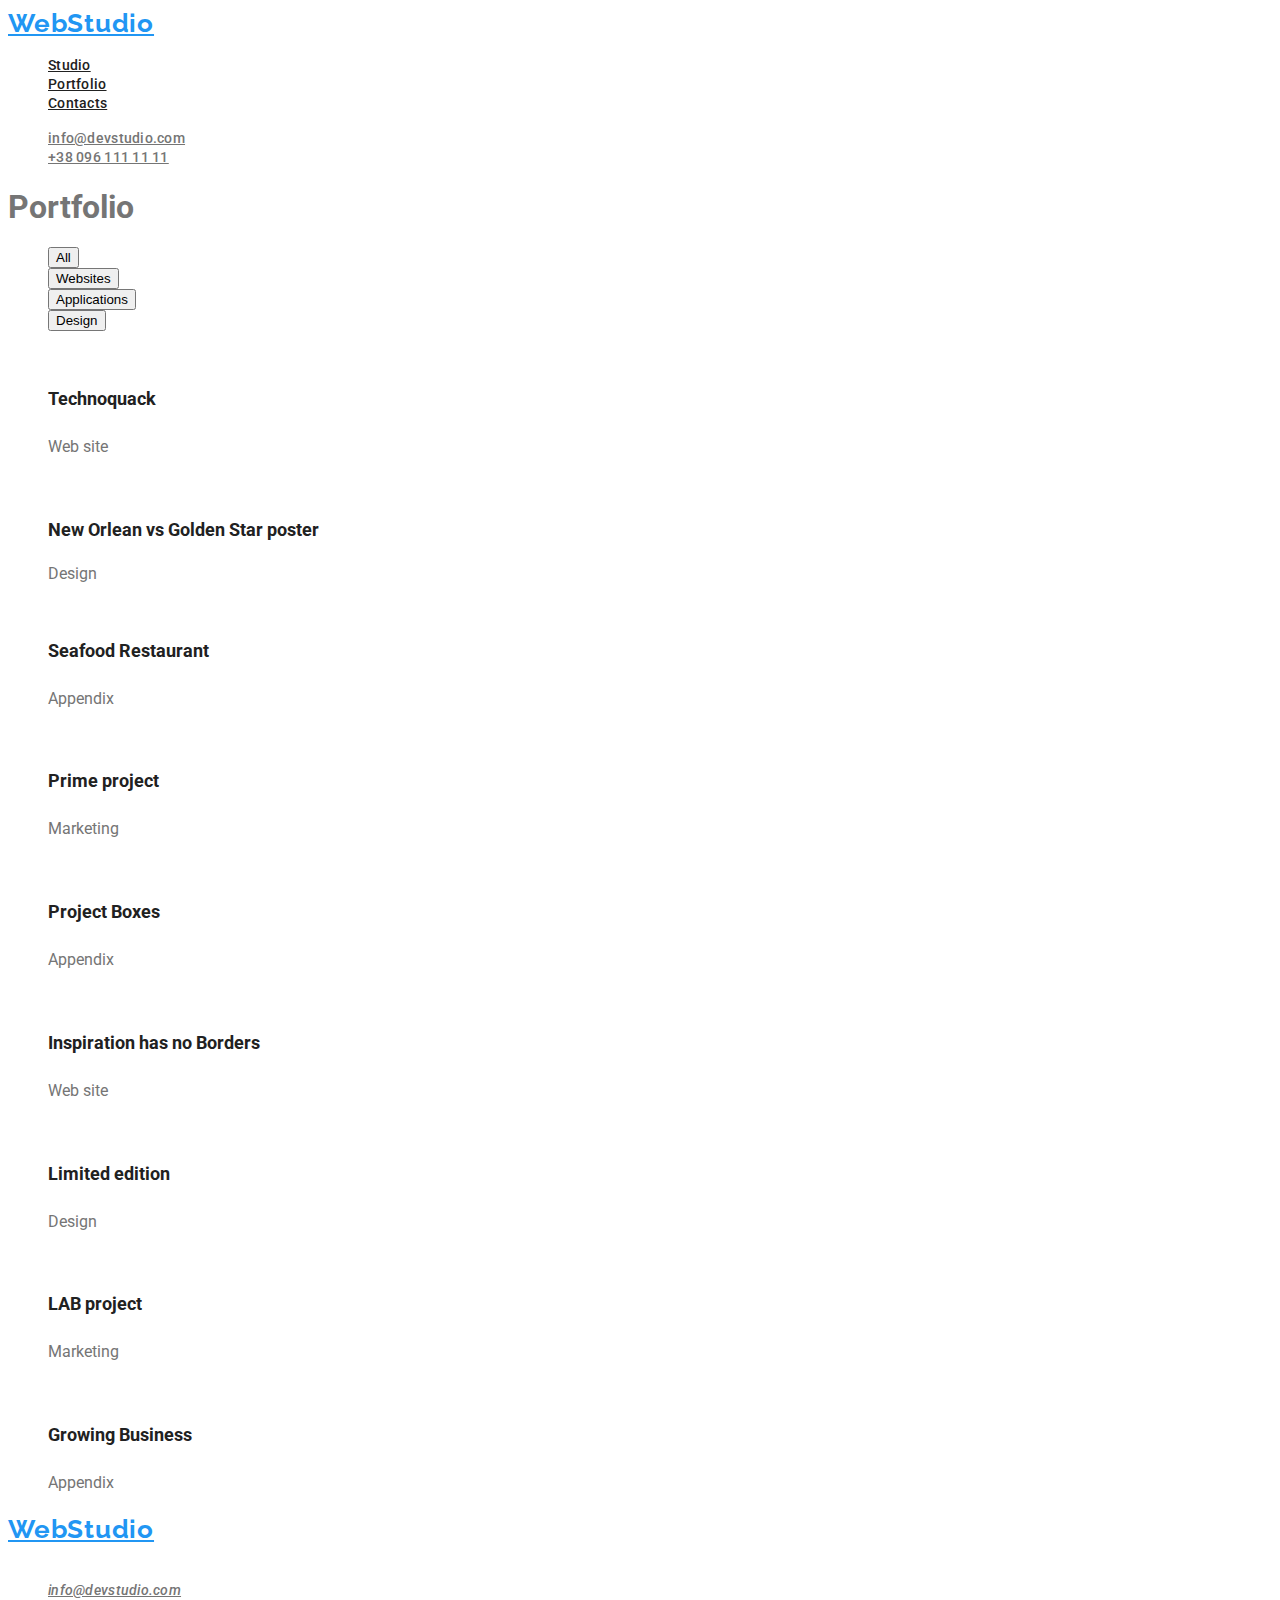
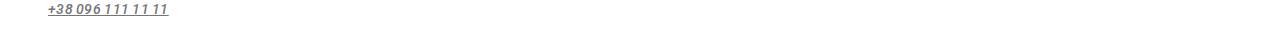
==== portfolio.html @ 08c8a77c "добавила нову сторінку" ====
<!DOCTYPE html>
<html lang="en">
<head>
    <meta charset="UTF-8">
    <meta http-equiv="X-UA-Compatible" content="IE=edge">
    <meta name="viewport" content="width=device-width, initial-scale=1.0">
    <title>portfolio</title>
    <link rel="preconnect" href="https://fonts.googleapis.com">
<link rel="preconnect" href="https://fonts.gstatic.com" crossorigin>
<link href="https://fonts.googleapis.com/css2?family=Raleway:wght@700&family=Roboto:wght@400;500;700;900&display=swap" rel="stylesheet">
    <link rel="stylesheet" href="./css/styles.css" /> 
</head>
<body> 

    <header class="page-header">
        <nav>
            <a href="" class="logo"> 
                WebStudio 
            </a>
            <ul class="list">
                <li> <a href="" class="site-nav">Studio</a></li>
                <li> <a href="./portfolio.html" class="site-nav">Portfolio</a></li>
                <li> <a href="" class="site-nav"> Contacts</a></li>
            </ul>
        </nav>

        <ul class="list">
            <li> <a href="" class="auth-nav">info@devstudio.com</a></li>
            <li> <a href="" class="auth-nav">+38 096 111 11 11</a></li>
        </ul>
</header> 
<main>
   <section>
    <h1>Portfolio</h1>
       <ul class="list">
<li>
    <button type="button" class="button secondary current">All</button>
</li>
<li>
    <button type="button" class="button secondary">Websites</button>
</li>
<li>
    <button type="button" class="button secondary">Applications</button>
</li>
<li><button type="button" class="button secondary">Design</button></li>
</ul>
   </section>
   <section class="section">
    <ul class="list">
        <li>
            <a><img src="./images/img5.jpg" alt="" width="370">
            <h2 class="portfolio-picture">Technoquack</h2>
            <p class="portfolio-nav">Web site</p></a>
        </li>
        <li>
           <a><img src="./images/img6.jpg" alt="" width="370">
            <h2 class="portfolio-picture">New Orlean vs Golden Star poster</h2>
            <p>Design</p></a> 
        </li>
        <li>
            <a><img src="./images/img7.jpg" alt="" width="370">
            <h2 class="portfolio-picture">Seafood Restaurant</h2>
            <p class="portfolio-nav">Appendix</p></a>
        </li>
        <li>
            <a><img src="./images/img8.jpg" alt="" width="370">
            <h2 class="portfolio-picture">Prime project</h2>
            <p class="portfolio-nav">Marketing</p></a>
        </li>
        <li>
            <a><img src="./images/img9.jpg" alt="" width="370">
            <h2 class="portfolio-picture">Project Boxes</h2>
            <p class="portfolio-nav">Appendix</p></a>
        </li>
        <li>
            <a><img src="./images/img10.jpg" alt="" width="370">
            <h2 class="portfolio-picture">Inspiration has no Borders</h2>
            <p class="portfolio-nav">Web site</p></a>
        </li>
        <li>
            <a><img src="./images/img11.jpg" alt="" width="370">
            <h2 class="portfolio-picture">Limited edition</h2>
            <p class="portfolio-nav">Design</p></a>
        </li>
        <li>
            <a><img src="./images/img12.jpg" alt="" width="370">
            <h2 class="portfolio-picture">LAB project</h2>
            <p class="portfolio-nav">Marketing</p></a>
        </li>
        <li>
            <a><img src="./images/img13.jpg" alt="" width="370">
            <h2 class="portfolio-picture">Growing Business</h2>
            <p class="portfolio-nav">Appendix</p></a>
        </li>
        
    </ul>
   </section>
   
</main>
<footer>
    <a href="" class="logo">
        WebStudio
    </a>
    
   <address>
    
    <ul class="list">
        <li> <a href="" class="adress">Kyiv, Lesia Ukrainka Ave, 26</a></li>
        <li > <a href="" class="auth-nav">info@devstudio.com</a></li>
        <li > <a href="" class="auth-nav">+38 096 111 11 11</a></li>
    </ul>
   </address>

</footer>
</body>
</html>
---- css/styles.css ----
:root {
--primary-text-color:#757575;
--title-text-color:#212121;
--accent-color:#2196F3;
--primary-bg-color:#FFFFFF;
--primary-white-color:#FFFFFF;
}

body {
    background-color:var(--primary-bg-color);
    color: var(--primary-text-color);
    font-family: Roboto, sans-serif;
}
ul {
    list-style: none;
}
 .logo {
     color: var(--accent-color);
     font-family:Raleway;
font-weight: 700;
font-size: 26px;
line-height: 1.2;
letter-spacing: 0.03em;
 }

/* site-nav */
.site-nav {
    color:#212121;
font-style: normal;
font-weight: 500;
font-size: 14px;
line-height: 1.14;
letter-spacing: 0.02em;

}
 .site-nav:hover,
 .site-nav:focus {
     color:var(--accent-color);
 }
 .site-nav:active {
     color: teal;
 }
 .site-nav .link.current {
     color:var(--accent-color);
 }
 .auth-nav {
     color:var(--primary-text-color);
font-weight: 500;
font-size: 14px;
line-height: 1.14;
letter-spacing: 0.02em;
 }
 .auth-nav:hover,
 .auth-nav:focus {
     color:var(--accent-color);
 }

 .section-title {
     color:var(--title-text-color);
font-weight: 700;
font-size: 14px;
line-height: 1.14;
letter-spacing: 0.03em;
 }
 .feature-list .title {
     color:var(--title-text-color) ;
 }
 .text {
    font-weight: 400;
    font-size: 14px;
    line-height: 1.7;
 }
.title {
    color: var(--title-text-color);
    font-weight: 700;
    font-size: 36px;
    line-height:1.2;
    letter-spacing: 0.03em;
}

 .work-list {
     color:var(--title-text-color);
    font-weight: 700;
    font-size: 36px;
    line-height: 42px;
    letter-spacing: 0.03em;
 }
 .heading-list {
     color:var(--title-text-color) ;
font-weight: 500;
font-size: 16px;
line-height: 1.18;
 }
 .heading-title {
     color:var(--title-text-color);
    font-weight: 700;
    font-size: 36px;
    line-height: 1.2;
    letter-spacing: 0.03em;
 }
 .heading-list-title {
    font-weight: 400;
    font-size: 16px;
    line-height: 1.18;
 }
 .adress {
     color: #FFFFFF;
     font-style: normal;
 }
 
 .button.secondary:hover,
 .button.secondary:focus {
          color:var(--primary-white-color);
          background-color: var(--accent-color);
font-weight: 500;
font-size: 16px;
line-height: 1.6;
 }
 
 .portfolio-picture {
     color:var(--title-text-color);
font-weight: 700;
font-size: 18px;
line-height: 2;
 }
 .portfolio-nav {
     color:var(--primary-text-color);
font-weight: 400;
font-size: 16px;
line-height: 1.8;
 }
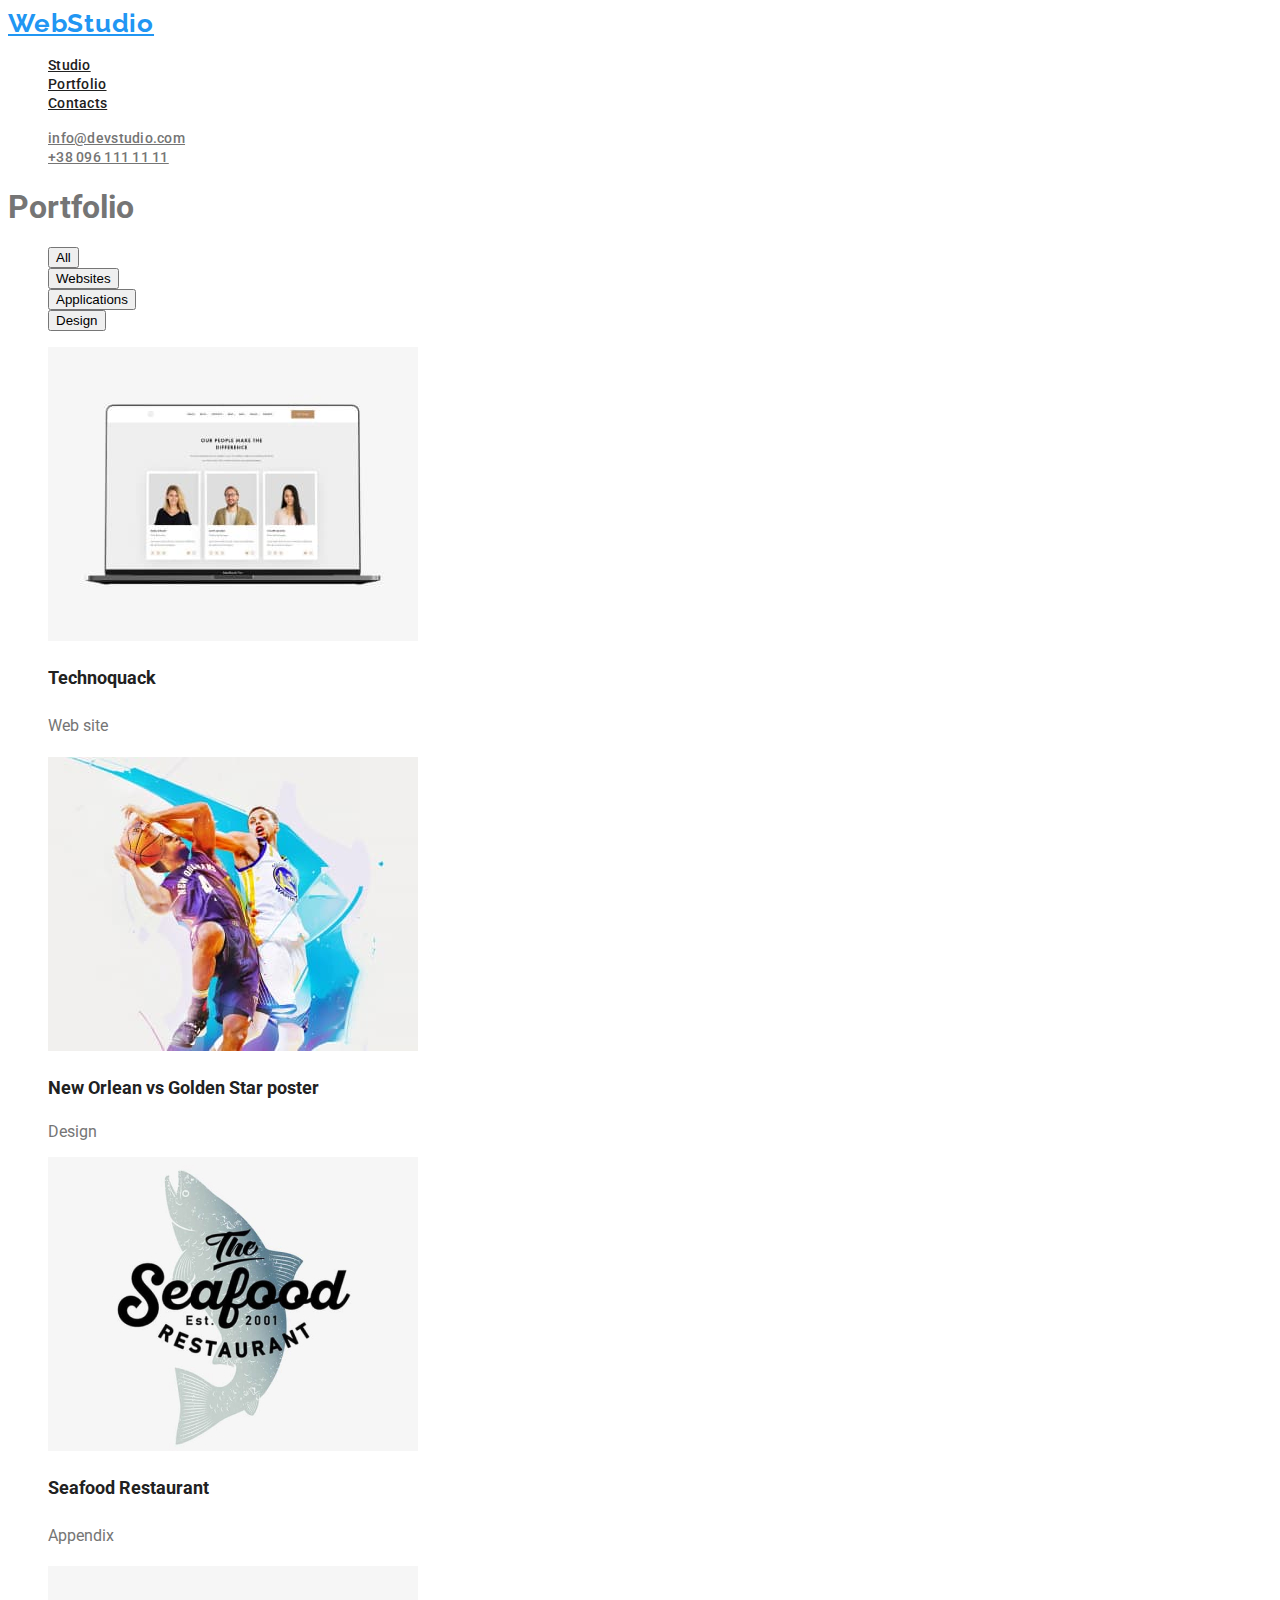
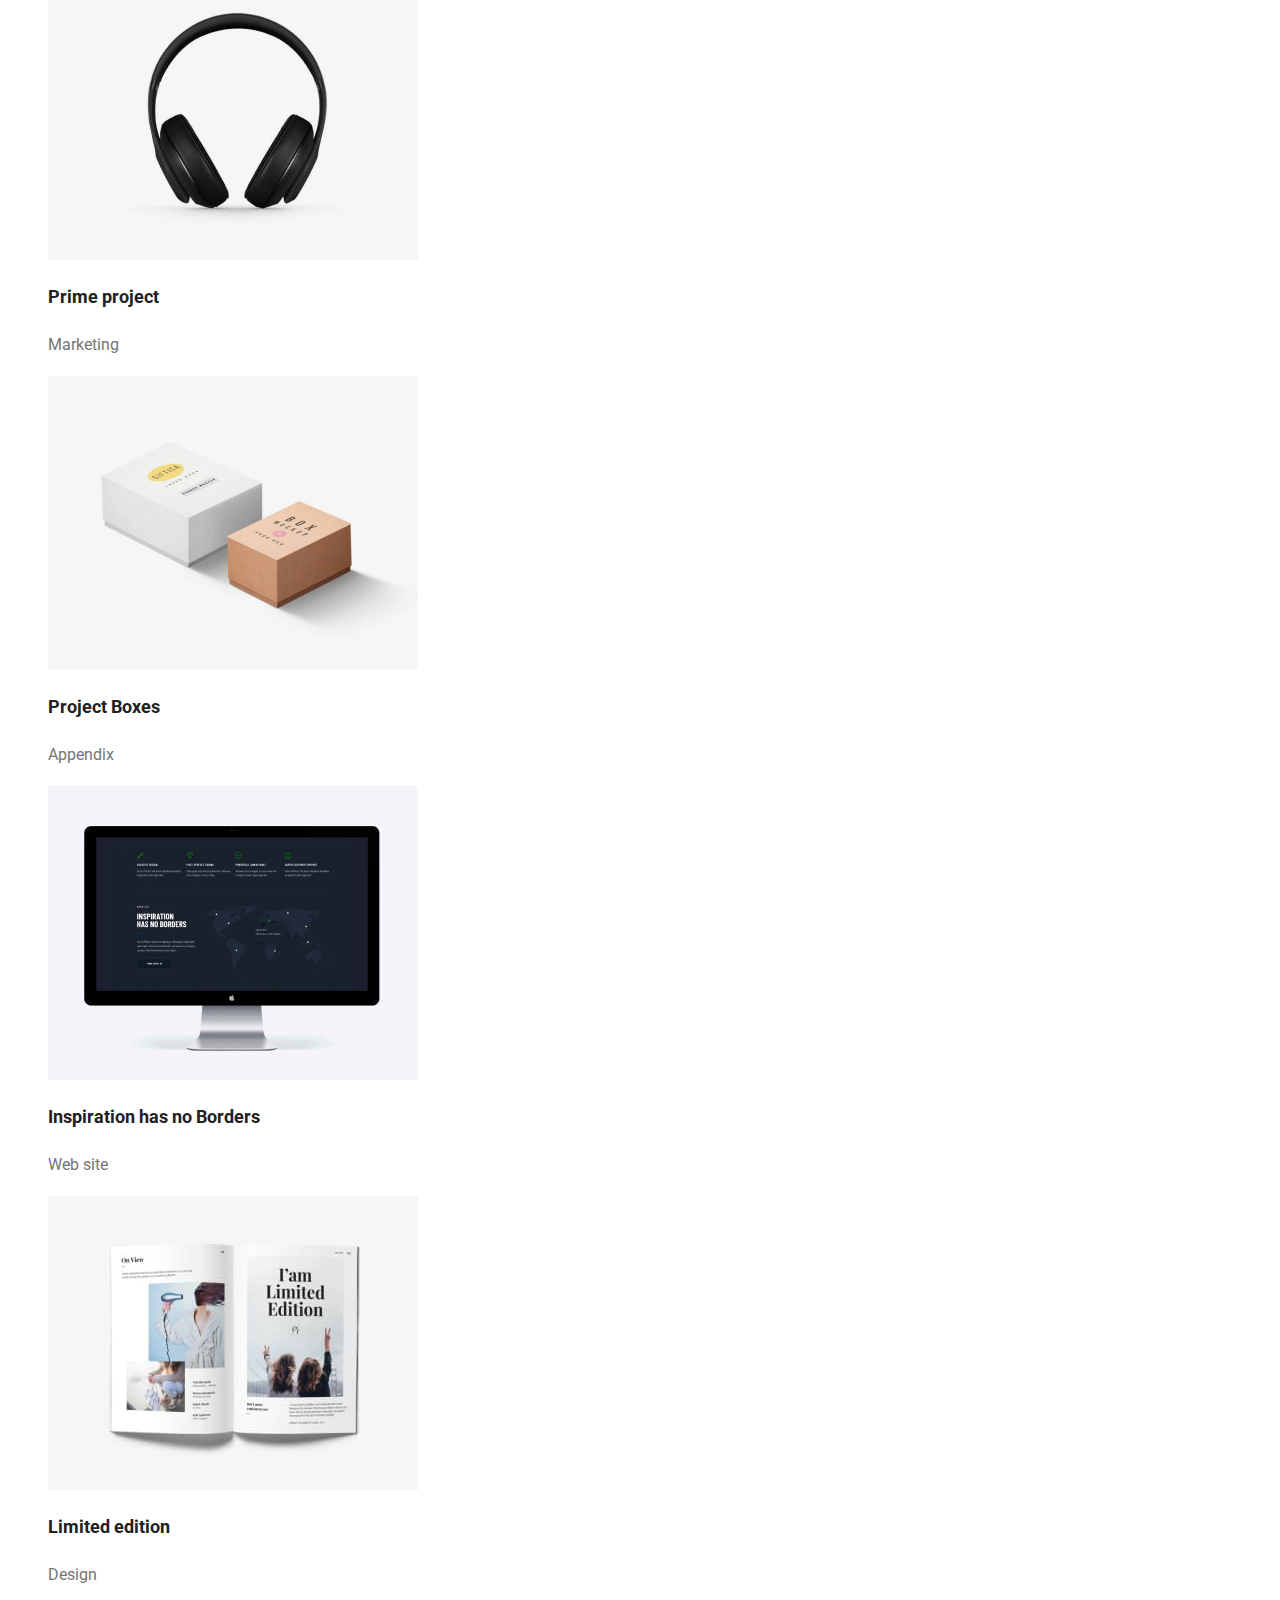
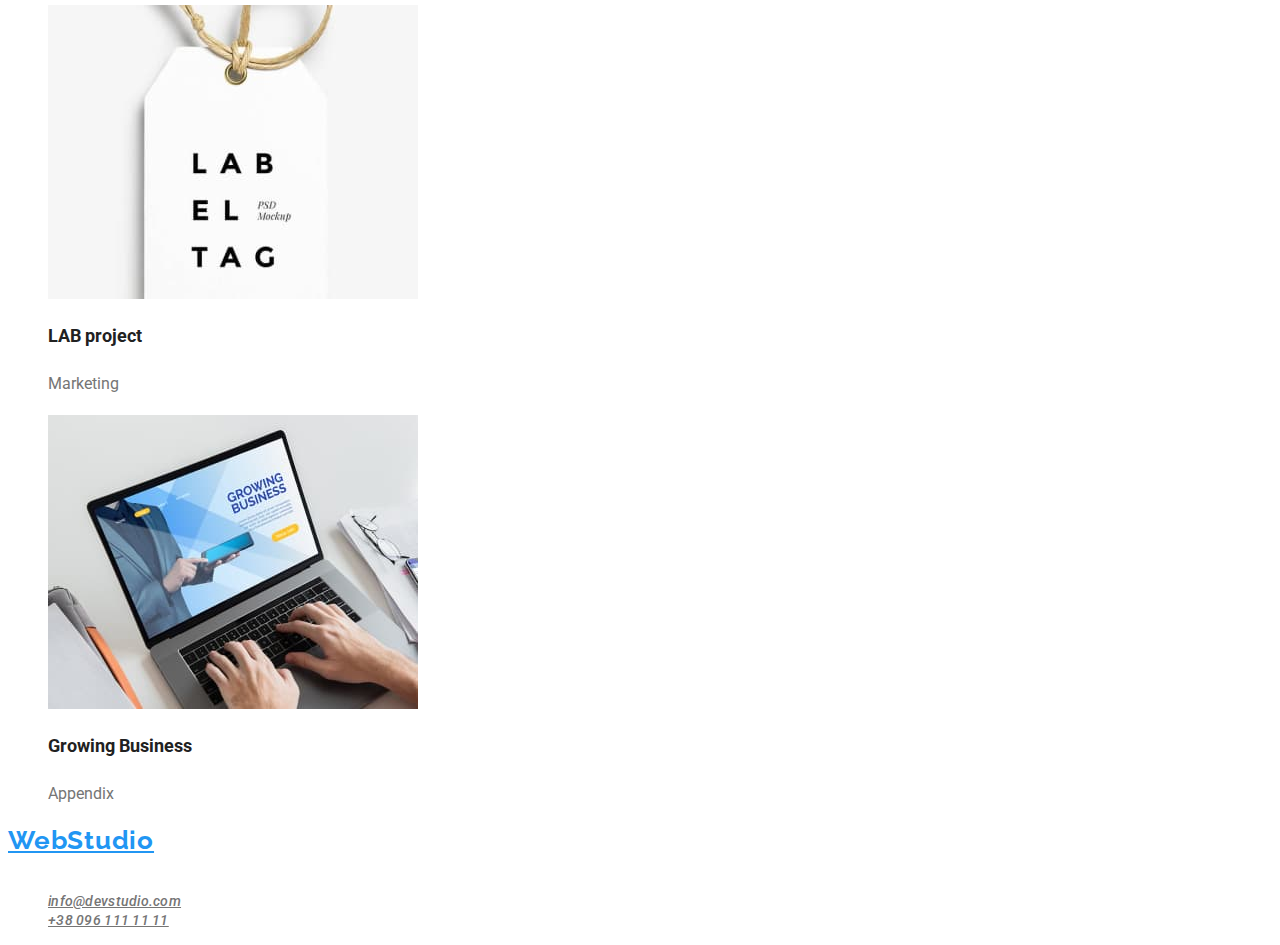
==== commit 27644bae: "Update portfolio.html" ====
--- a/portfolio.html
+++ b/portfolio.html
@@ -48,47 +48,47 @@
    <section class="section">
     <ul class="list">
         <li>
-            <a><img src="./images/img5.jpg" alt="" width="370">
+            <a><img src="./images/img 5.jpg" alt="" width="370">
             <h2 class="portfolio-picture">Technoquack</h2>
             <p class="portfolio-nav">Web site</p></a>
         </li>
         <li>
-           <a><img src="./images/img6.jpg" alt="" width="370">
+           <a><img src="./images/img 6.jpg" alt="" width="370">
             <h2 class="portfolio-picture">New Orlean vs Golden Star poster</h2>
             <p>Design</p></a> 
         </li>
         <li>
-            <a><img src="./images/img7.jpg" alt="" width="370">
+            <a><img src="./images/img 7.jpg" alt="" width="370">
             <h2 class="portfolio-picture">Seafood Restaurant</h2>
             <p class="portfolio-nav">Appendix</p></a>
         </li>
         <li>
-            <a><img src="./images/img8.jpg" alt="" width="370">
+            <a><img src="./images/img 8.jpg" alt="" width="370">
             <h2 class="portfolio-picture">Prime project</h2>
             <p class="portfolio-nav">Marketing</p></a>
         </li>
         <li>
-            <a><img src="./images/img9.jpg" alt="" width="370">
+            <a><img src="./images/img 9.jpg" alt="" width="370">
             <h2 class="portfolio-picture">Project Boxes</h2>
             <p class="portfolio-nav">Appendix</p></a>
         </li>
         <li>
-            <a><img src="./images/img10.jpg" alt="" width="370">
+            <a><img src="./images/img 10.jpg" alt="" width="370">
             <h2 class="portfolio-picture">Inspiration has no Borders</h2>
             <p class="portfolio-nav">Web site</p></a>
         </li>
         <li>
-            <a><img src="./images/img11.jpg" alt="" width="370">
+            <a><img src="./images/img 11.jpg" alt="" width="370">
             <h2 class="portfolio-picture">Limited edition</h2>
             <p class="portfolio-nav">Design</p></a>
         </li>
         <li>
-            <a><img src="./images/img12.jpg" alt="" width="370">
+            <a><img src="./images/img 12.jpg" alt="" width="370">
             <h2 class="portfolio-picture">LAB project</h2>
             <p class="portfolio-nav">Marketing</p></a>
         </li>
         <li>
-            <a><img src="./images/img13.jpg" alt="" width="370">
+            <a><img src="./images/img 13.jpg" alt="" width="370">
             <h2 class="portfolio-picture">Growing Business</h2>
             <p class="portfolio-nav">Appendix</p></a>
         </li>
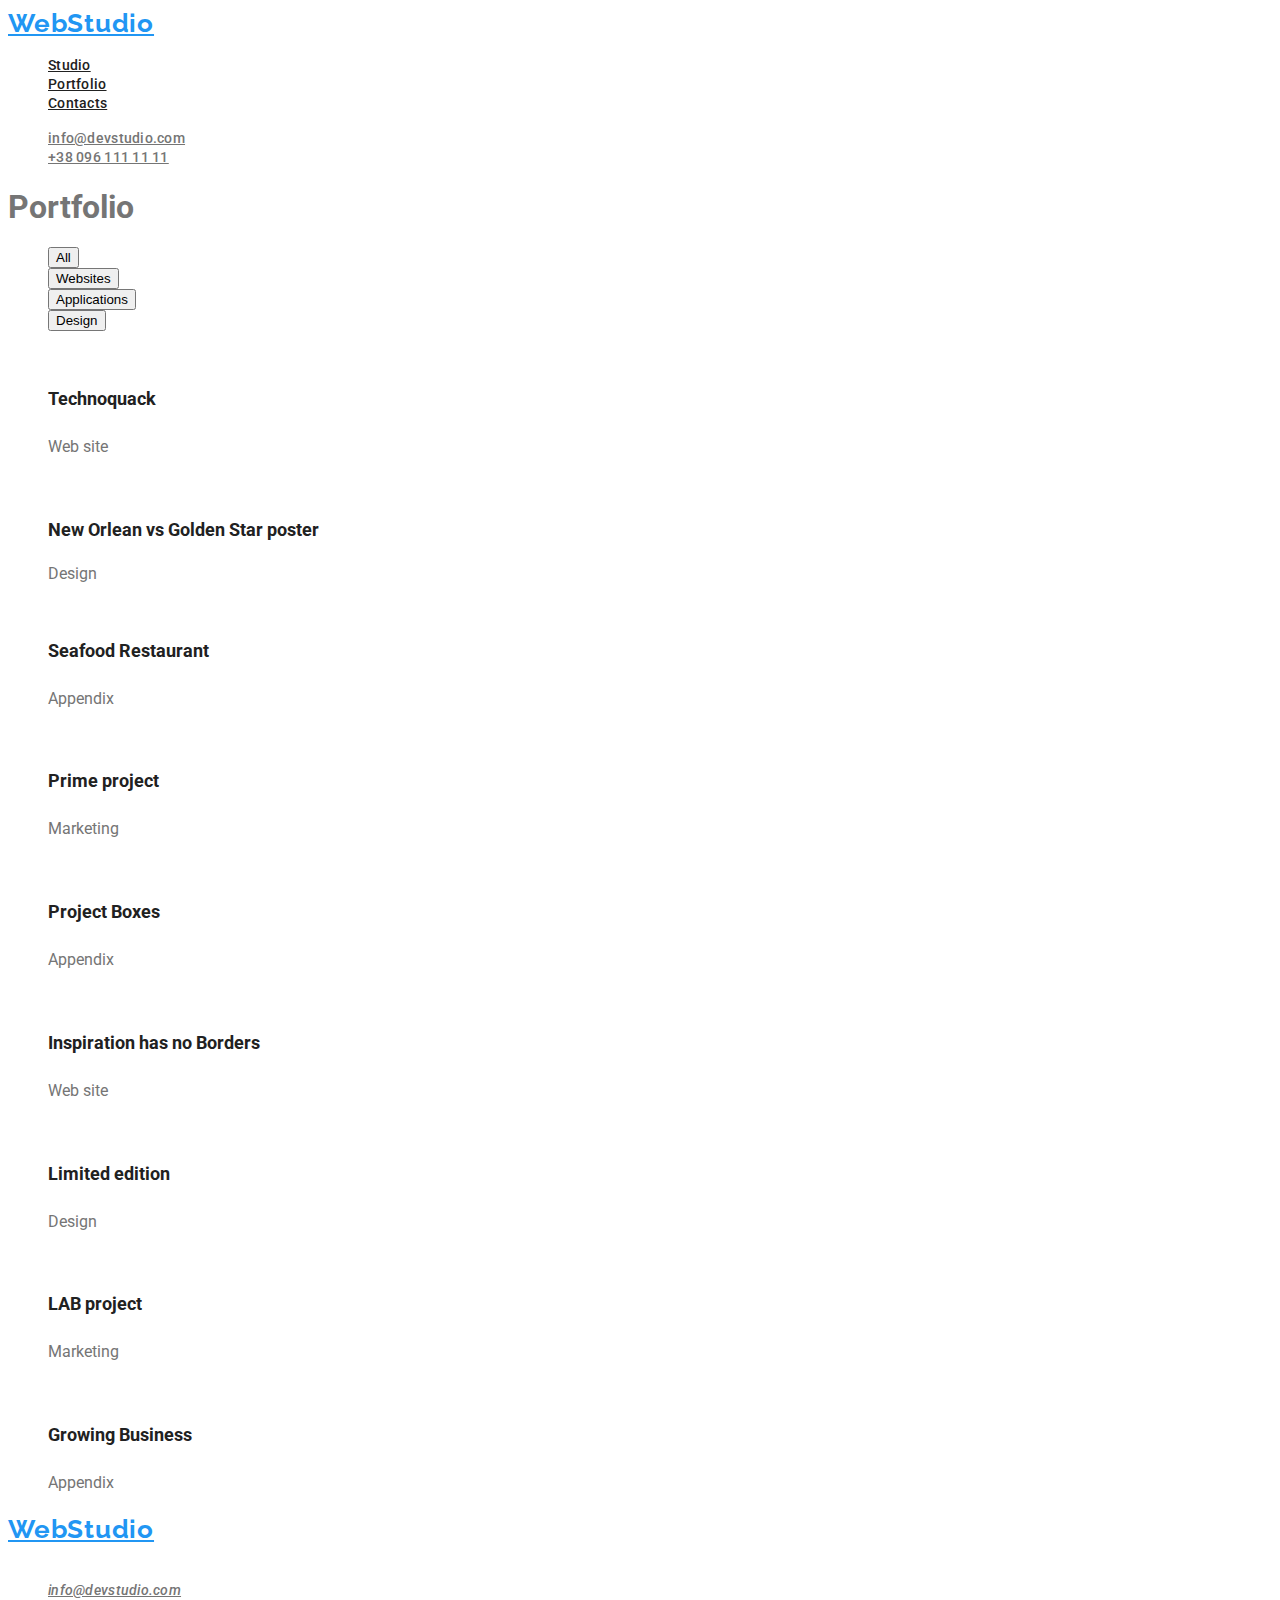
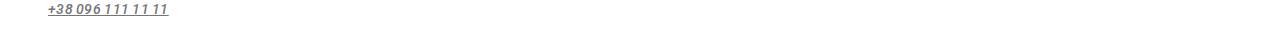
==== commit c56bd64e: "Update portfolio.html" ====
--- a/portfolio.html
+++ b/portfolio.html
@@ -48,47 +48,47 @@
    <section class="section">
     <ul class="list">
         <li>
-            <a><img src="./images/img 5.jpg" alt="" width="370">
+            <a><img src="./images/img5.jpg" alt="" width="370">
             <h2 class="portfolio-picture">Technoquack</h2>
             <p class="portfolio-nav">Web site</p></a>
         </li>
         <li>
-           <a><img src="./images/img 6.jpg" alt="" width="370">
+           <a><img src="./images/img6.jpg" alt="" width="370">
             <h2 class="portfolio-picture">New Orlean vs Golden Star poster</h2>
             <p>Design</p></a> 
         </li>
         <li>
-            <a><img src="./images/img 7.jpg" alt="" width="370">
+            <a><img src="./images/img7.jpg" alt="" width="370">
             <h2 class="portfolio-picture">Seafood Restaurant</h2>
             <p class="portfolio-nav">Appendix</p></a>
         </li>
         <li>
-            <a><img src="./images/img 8.jpg" alt="" width="370">
+            <a><img src="./images/img8.jpg" alt="" width="370">
             <h2 class="portfolio-picture">Prime project</h2>
             <p class="portfolio-nav">Marketing</p></a>
         </li>
         <li>
-            <a><img src="./images/img 9.jpg" alt="" width="370">
+            <a><img src="./images/img9.jpg" alt="" width="370">
             <h2 class="portfolio-picture">Project Boxes</h2>
             <p class="portfolio-nav">Appendix</p></a>
         </li>
         <li>
-            <a><img src="./images/img 10.jpg" alt="" width="370">
+            <a><img src="./images/img10.jpg" alt="" width="370">
             <h2 class="portfolio-picture">Inspiration has no Borders</h2>
             <p class="portfolio-nav">Web site</p></a>
         </li>
         <li>
-            <a><img src="./images/img 11.jpg" alt="" width="370">
+            <a><img src="./images/img11.jpg" alt="" width="370">
             <h2 class="portfolio-picture">Limited edition</h2>
             <p class="portfolio-nav">Design</p></a>
         </li>
         <li>
-            <a><img src="./images/img 12.jpg" alt="" width="370">
+            <a><img src="./images/img12.jpg" alt="" width="370">
             <h2 class="portfolio-picture">LAB project</h2>
             <p class="portfolio-nav">Marketing</p></a>
         </li>
         <li>
-            <a><img src="./images/img 13.jpg" alt="" width="370">
+            <a><img src="./images/img13.jpg" alt="" width="370">
             <h2 class="portfolio-picture">Growing Business</h2>
             <p class="portfolio-nav">Appendix</p></a>
         </li>
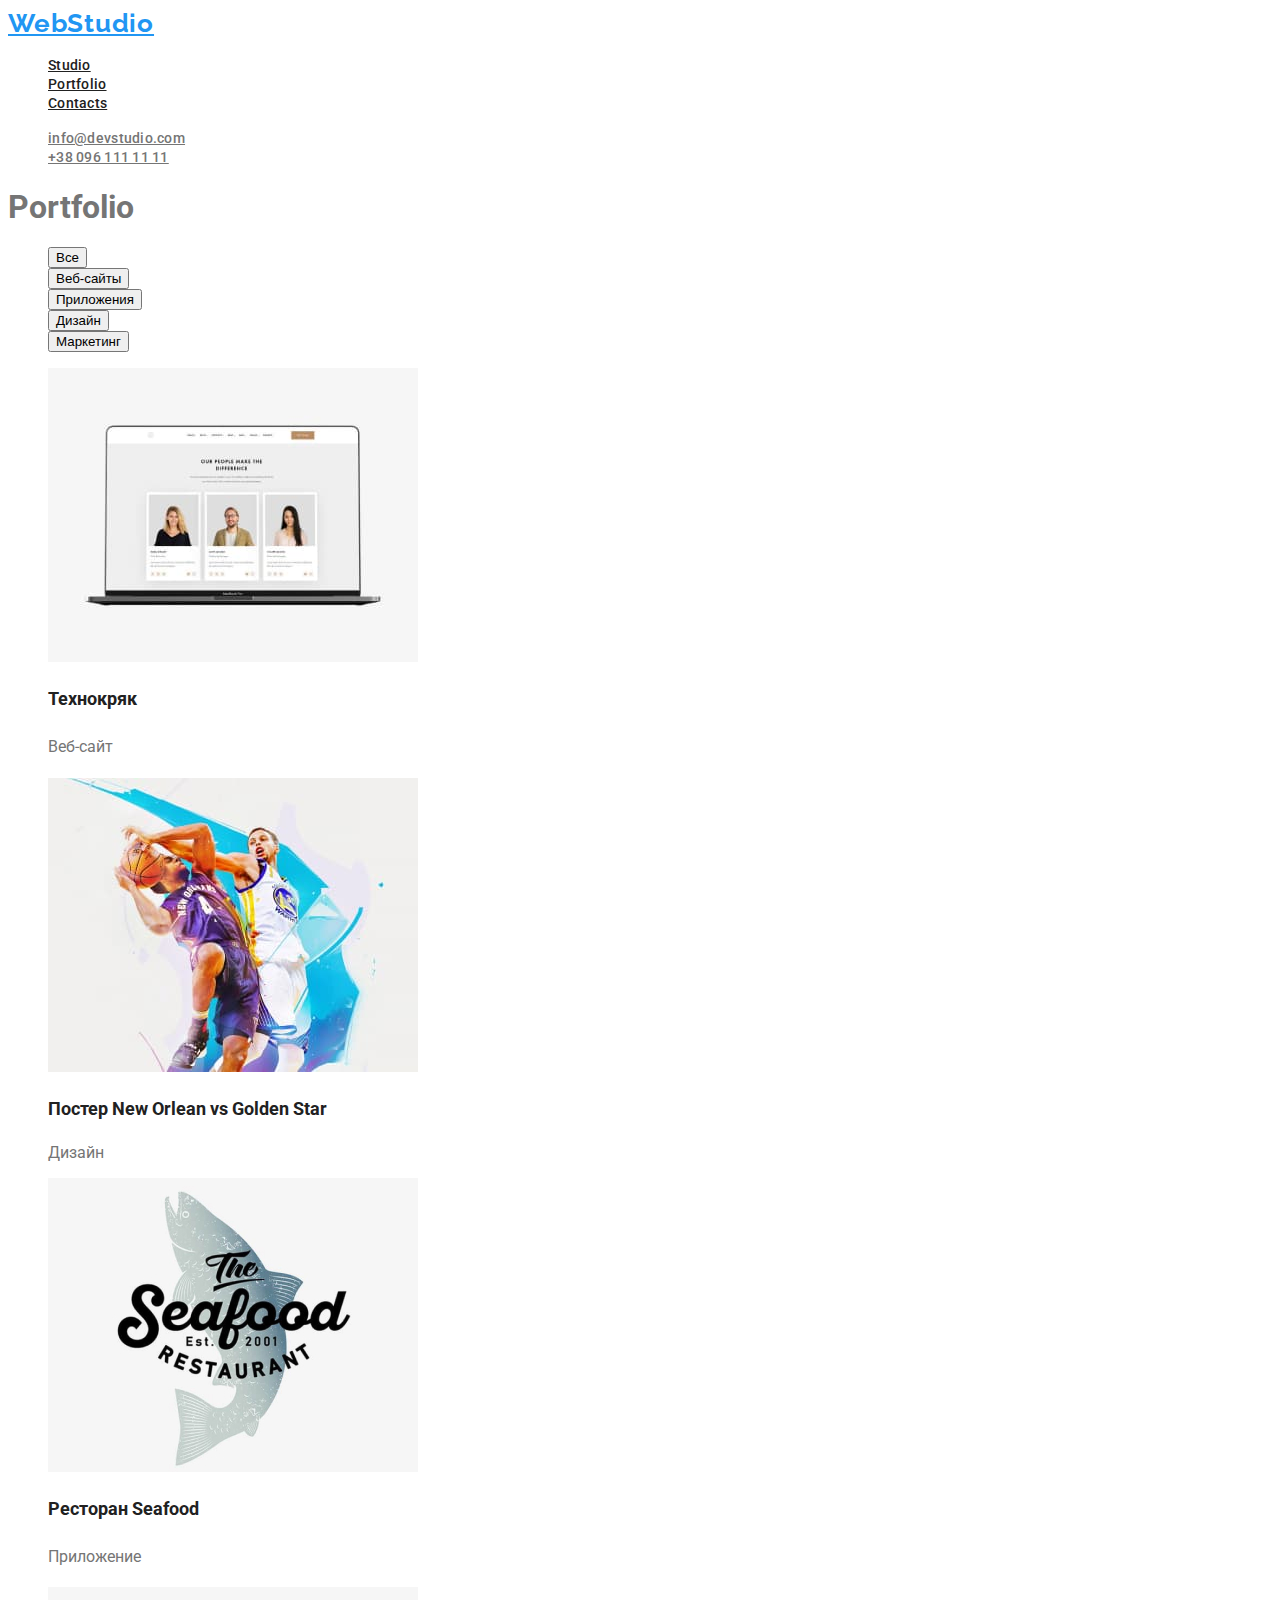
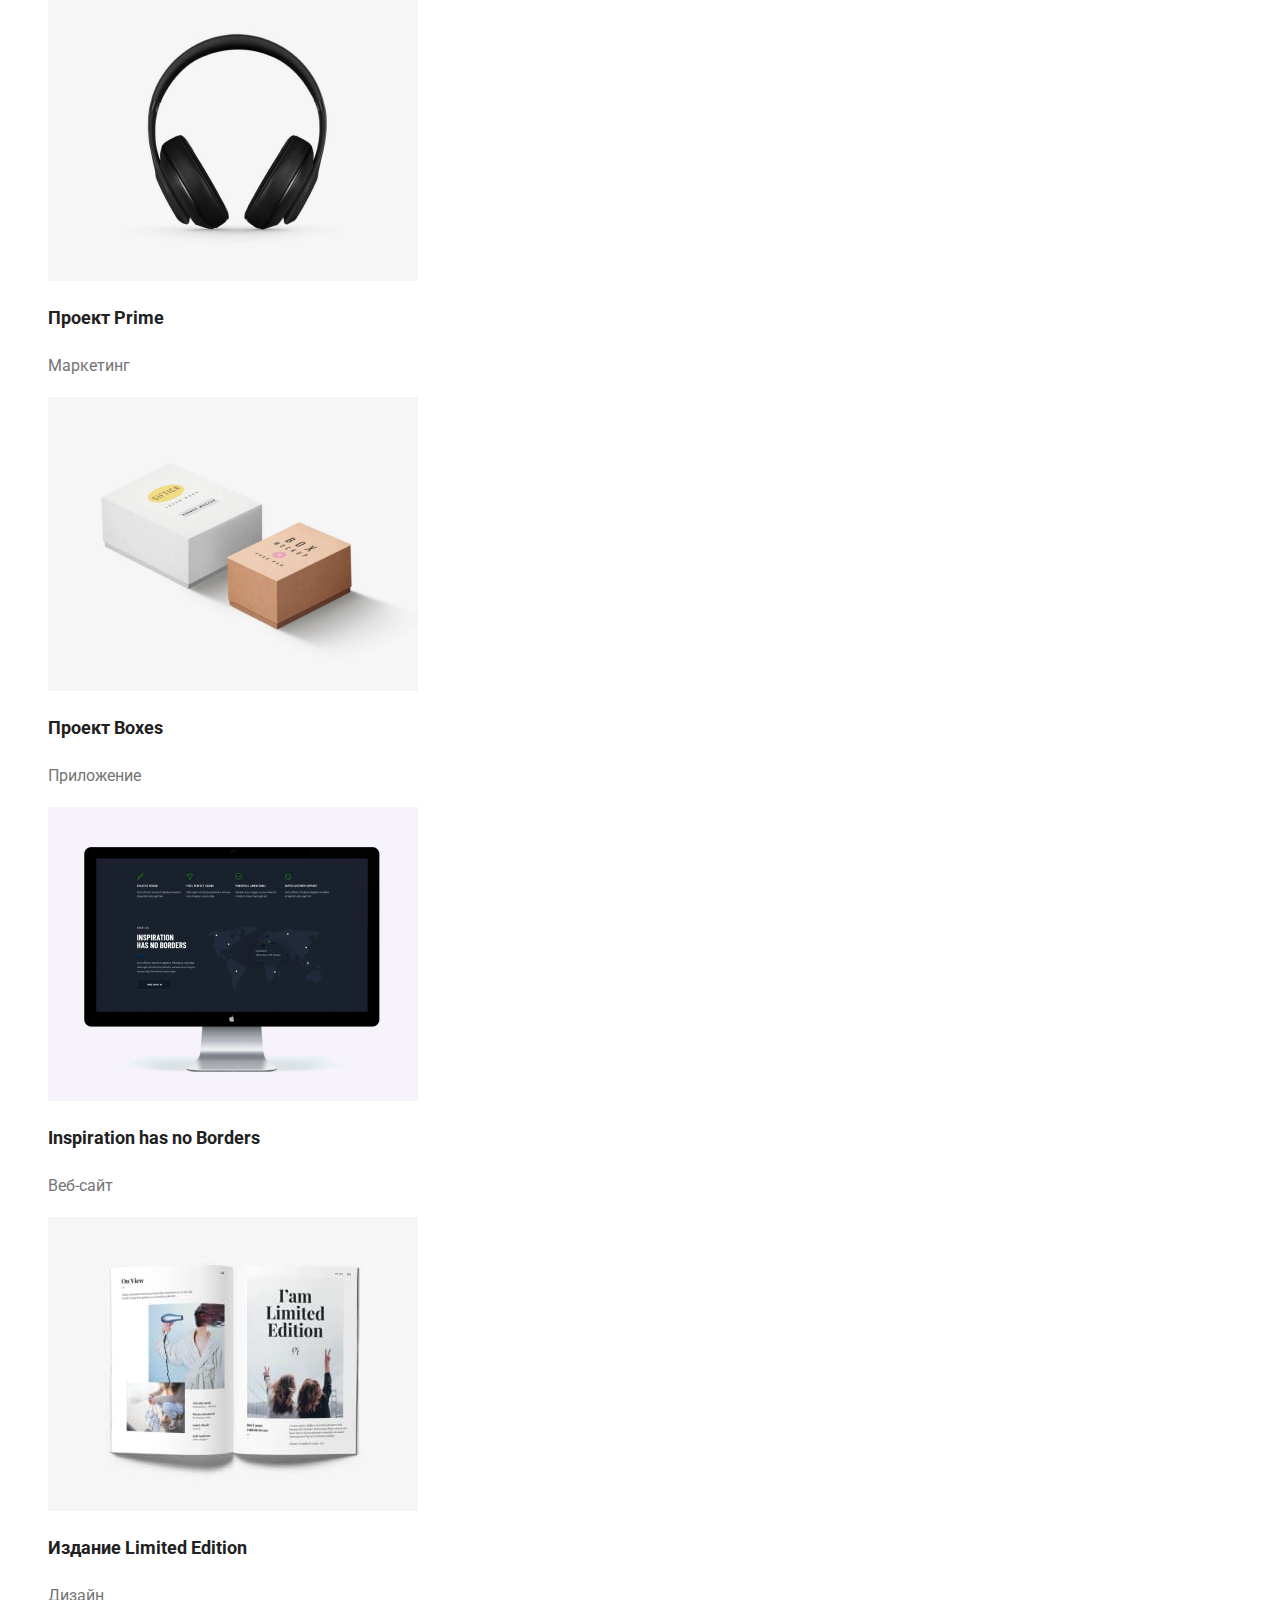
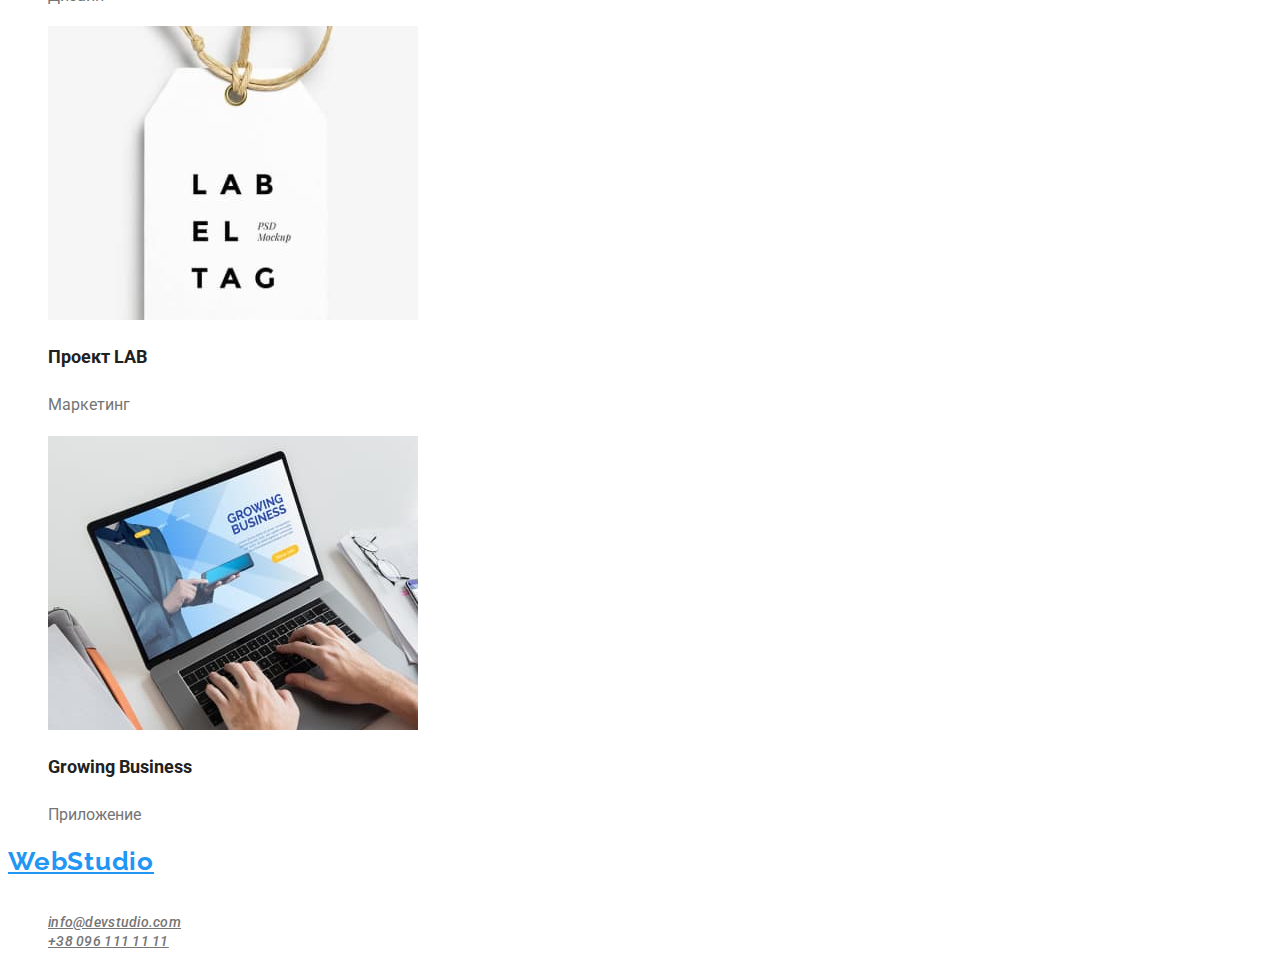
==== commit 5abee794: "редактировала изображения" ====
--- a/portfolio.html
+++ b/portfolio.html
@@ -1,5 +1,5 @@
 <!DOCTYPE html>
-<html lang="en">
+<html lang="ru">
 <head>
     <meta charset="UTF-8">
     <meta http-equiv="X-UA-Compatible" content="IE=edge">
@@ -34,63 +34,62 @@
     <h1>Portfolio</h1>
        <ul class="list">
 <li>
-    <button type="button" class="button secondary current">All</button>
+    <button type="button" class="button secondary current">Все</button>
 </li>
 <li>
-    <button type="button" class="button secondary">Websites</button>
+    <button type="button" class="button secondary">Веб-сайты</button>
 </li>
 <li>
-    <button type="button" class="button secondary">Applications</button>
+    <button type="button" class="button secondary">Приложения</button>
 </li>
-<li><button type="button" class="button secondary">Design</button></li>
+<li><button type="button" class="button secondary">Дизайн</button></li>
+<li><button type="button" class="button secondary">Маркетинг</button></li>
 </ul>
-   </section>
-   <section class="section">
     <ul class="list">
         <li>
             <a><img src="./images/img5.jpg" alt="" width="370">
-            <h2 class="portfolio-picture">Technoquack</h2>
-            <p class="portfolio-nav">Web site</p></a>
+            <h2 class="portfolio-picture">Технокряк</h2>
+            <p class="portfolio-nav">Веб-сайт</p></a>
         </li>
         <li>
            <a><img src="./images/img6.jpg" alt="" width="370">
-            <h2 class="portfolio-picture">New Orlean vs Golden Star poster</h2>
-            <p>Design</p></a> 
+            <h2 class="portfolio-picture">Постер New Orlean vs Golden Star</h2>
+            <p>Дизайн</p></a> 
         </li>
         <li>
             <a><img src="./images/img7.jpg" alt="" width="370">
-            <h2 class="portfolio-picture">Seafood Restaurant</h2>
-            <p class="portfolio-nav">Appendix</p></a>
+            <h2 class="portfolio-picture">Ресторан Seafood</h2>
+            <p class="portfolio-nav">Приложение</p></a>
         </li>
         <li>
             <a><img src="./images/img8.jpg" alt="" width="370">
-            <h2 class="portfolio-picture">Prime project</h2>
-            <p class="portfolio-nav">Marketing</p></a>
+            <h2 class="portfolio-picture">Проект Prime</h2>
+            <p class="portfolio-nav">Маркетинг</p></a>
         </li>
         <li>
             <a><img src="./images/img9.jpg" alt="" width="370">
-            <h2 class="portfolio-picture">Project Boxes</h2>
-            <p class="portfolio-nav">Appendix</p></a>
+            <h2 class="portfolio-picture">Проект Boxes</h2>
+            <p class="portfolio-nav">Приложение</p></a>
         </li>
         <li>
             <a><img src="./images/img10.jpg" alt="" width="370">
             <h2 class="portfolio-picture">Inspiration has no Borders</h2>
-            <p class="portfolio-nav">Web site</p></a>
+            <p class="portfolio-nav">Веб-сайт</p></a>
         </li>
         <li>
             <a><img src="./images/img11.jpg" alt="" width="370">
-            <h2 class="portfolio-picture">Limited edition</h2>
-            <p class="portfolio-nav">Design</p></a>
+            <h2 class="portfolio-picture">Издание Limited Edition</h2>
+            <p class="portfolio-nav">Дизайн</p></a>
         </li>
         <li>
             <a><img src="./images/img12.jpg" alt="" width="370">
-            <h2 class="portfolio-picture">LAB project</h2>
-            <p class="portfolio-nav">Marketing</p></a>
+            <h2 class="portfolio-picture">Проект LAB</h2>
+            <p class="portfolio-nav">Маркетинг</p></a>
         </li>
         <li>
             <a><img src="./images/img13.jpg" alt="" width="370">
             <h2 class="portfolio-picture">Growing Business</h2>
-            <p class="portfolio-nav">Appendix</p></a>
+            <p class="portfolio-nav">Приложение</p></a>
         </li>
         
     </ul>
@@ -105,7 +104,7 @@
    <address>
     
     <ul class="list">
-        <li> <a href="" class="adress">Kyiv, Lesia Ukrainka Ave, 26</a></li>
+        <li> <a href="" class="adress">г. Киев, пр-т Леси Украинки, 26</a></li>
         <li > <a href="" class="auth-nav">info@devstudio.com</a></li>
         <li > <a href="" class="auth-nav">+38 096 111 11 11</a></li>
     </ul>
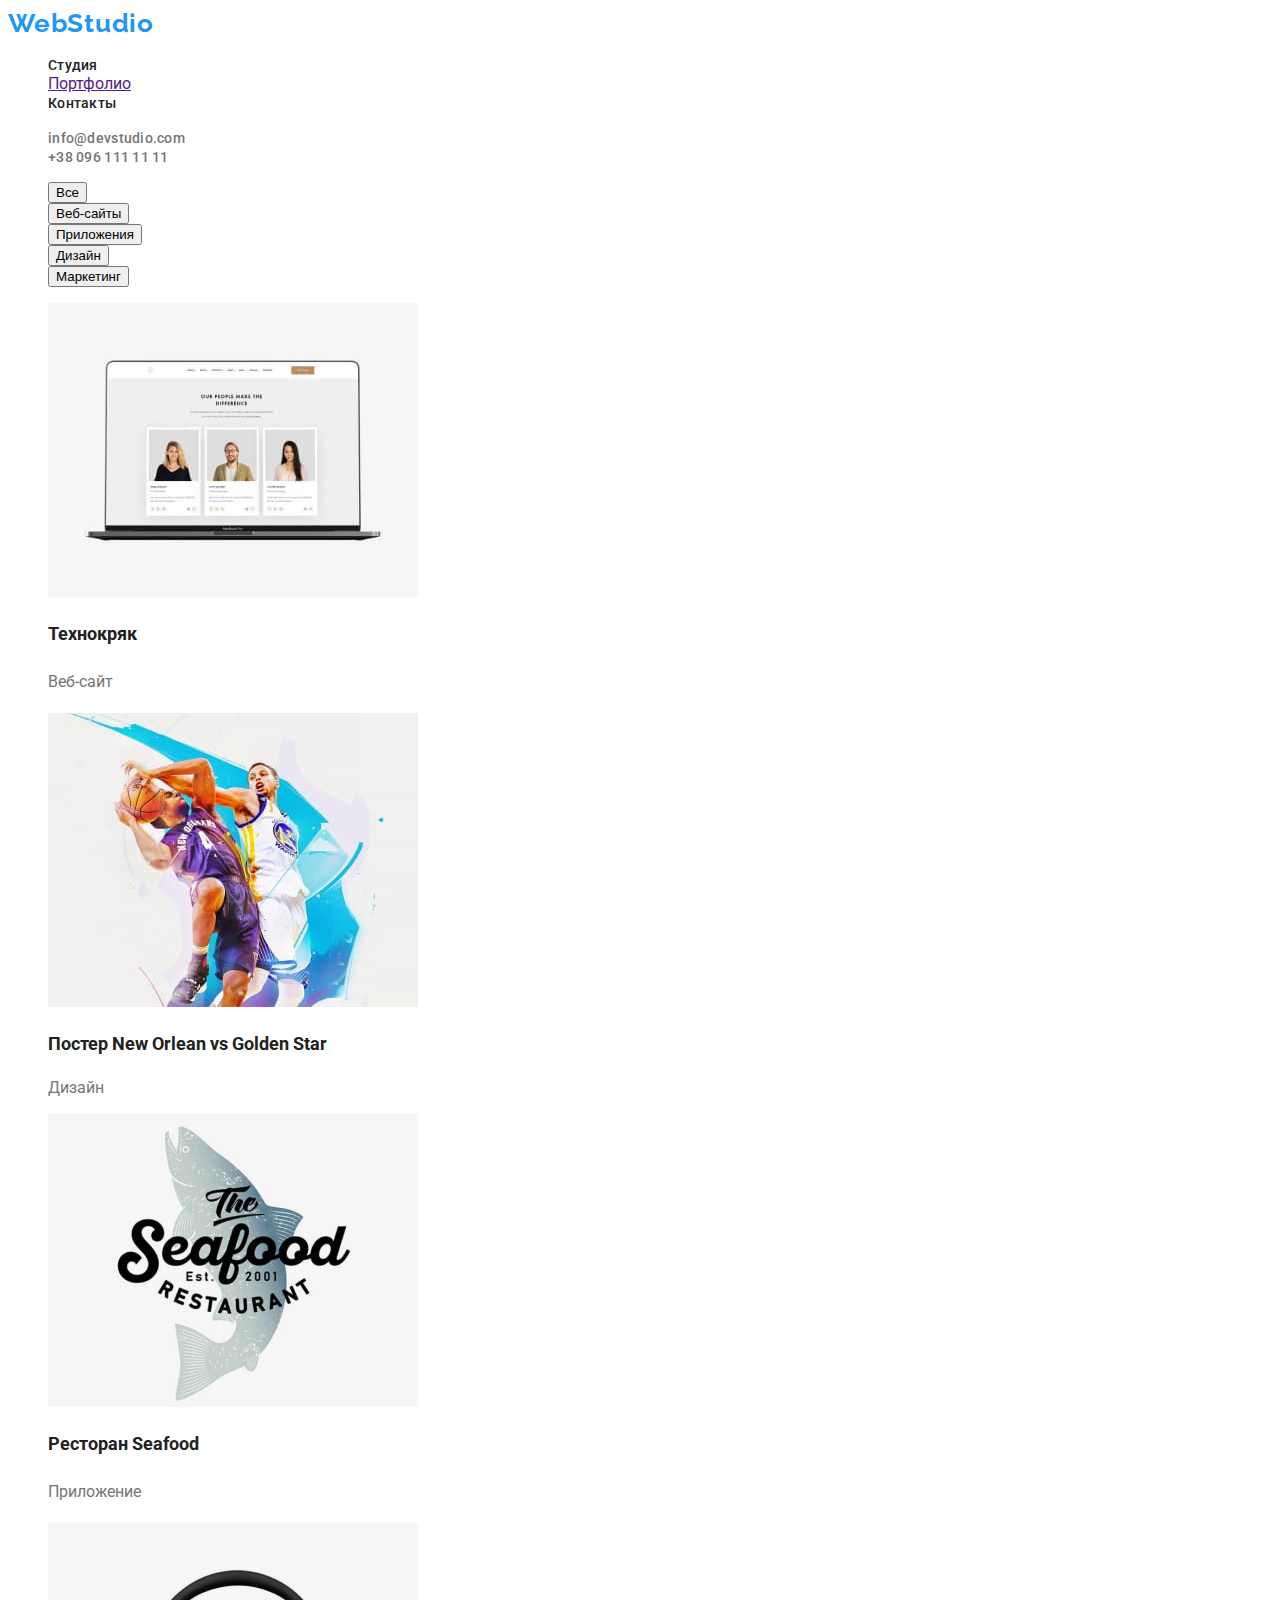
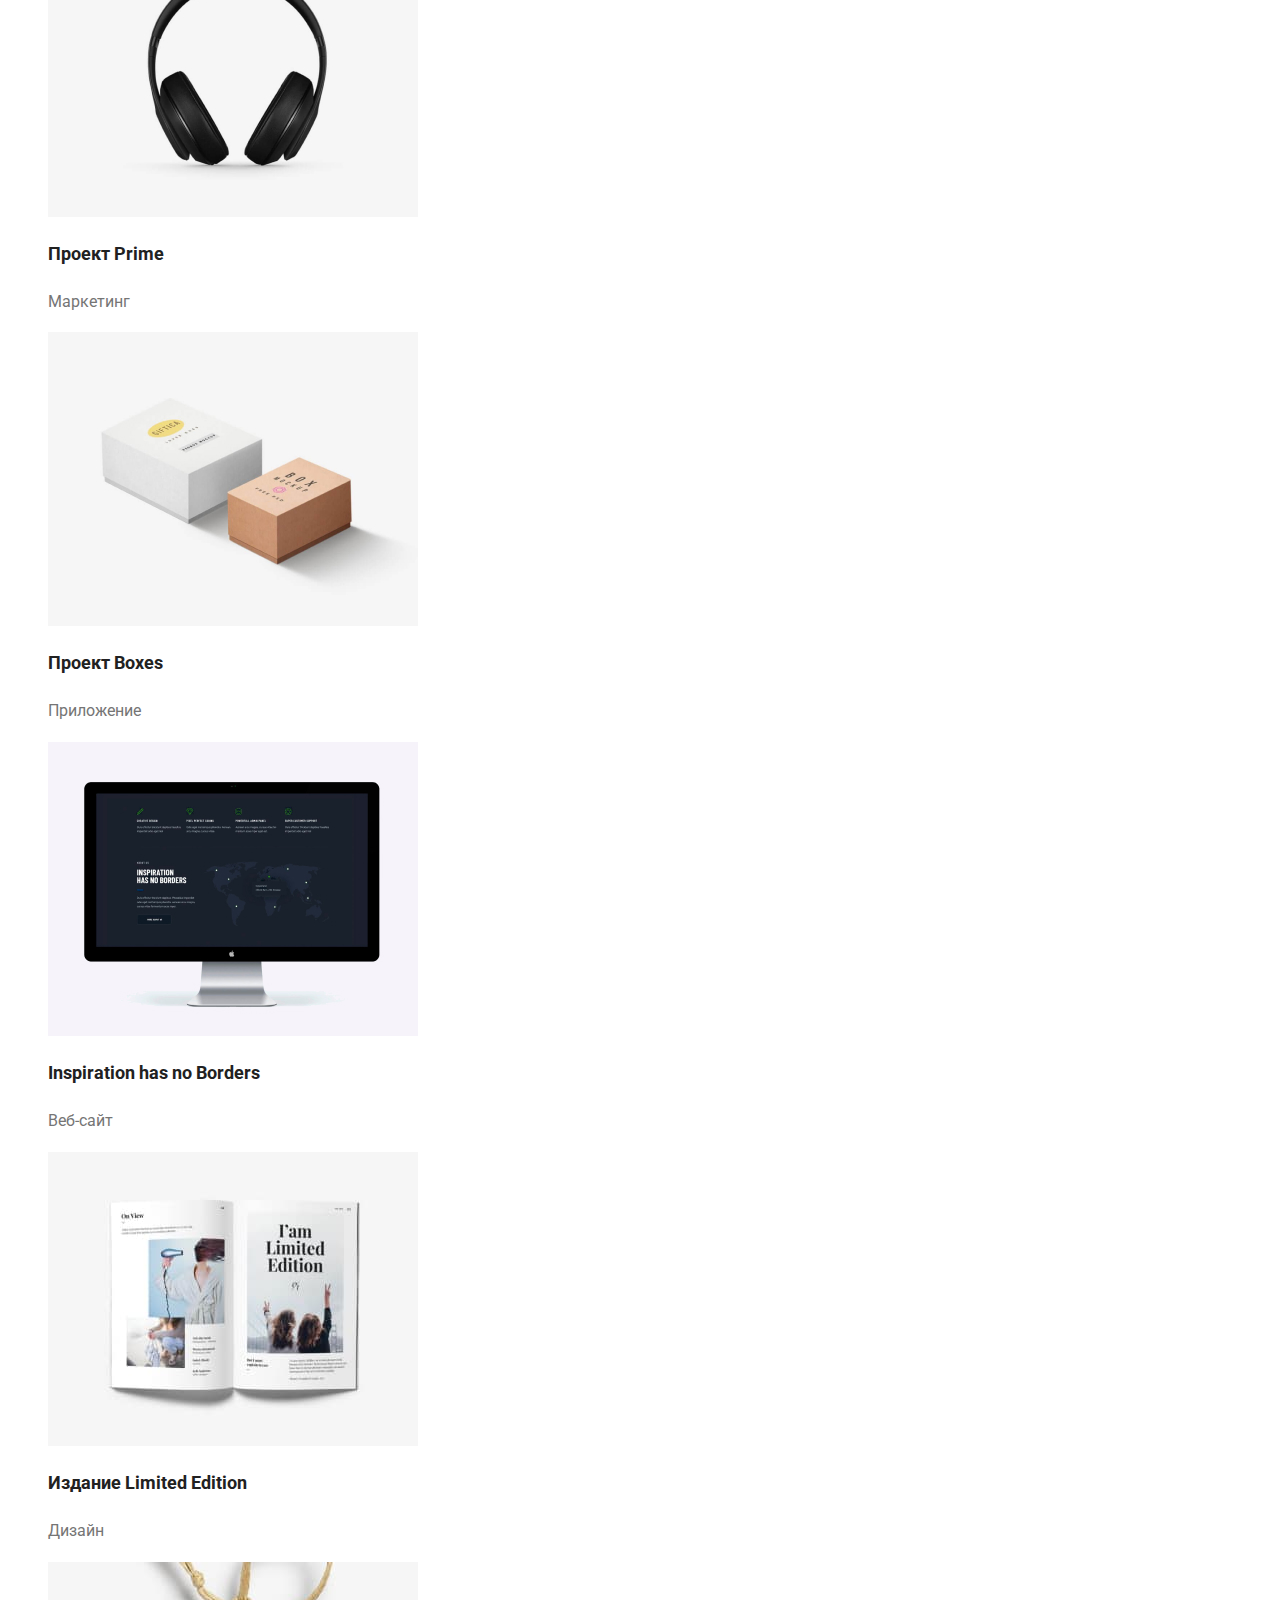
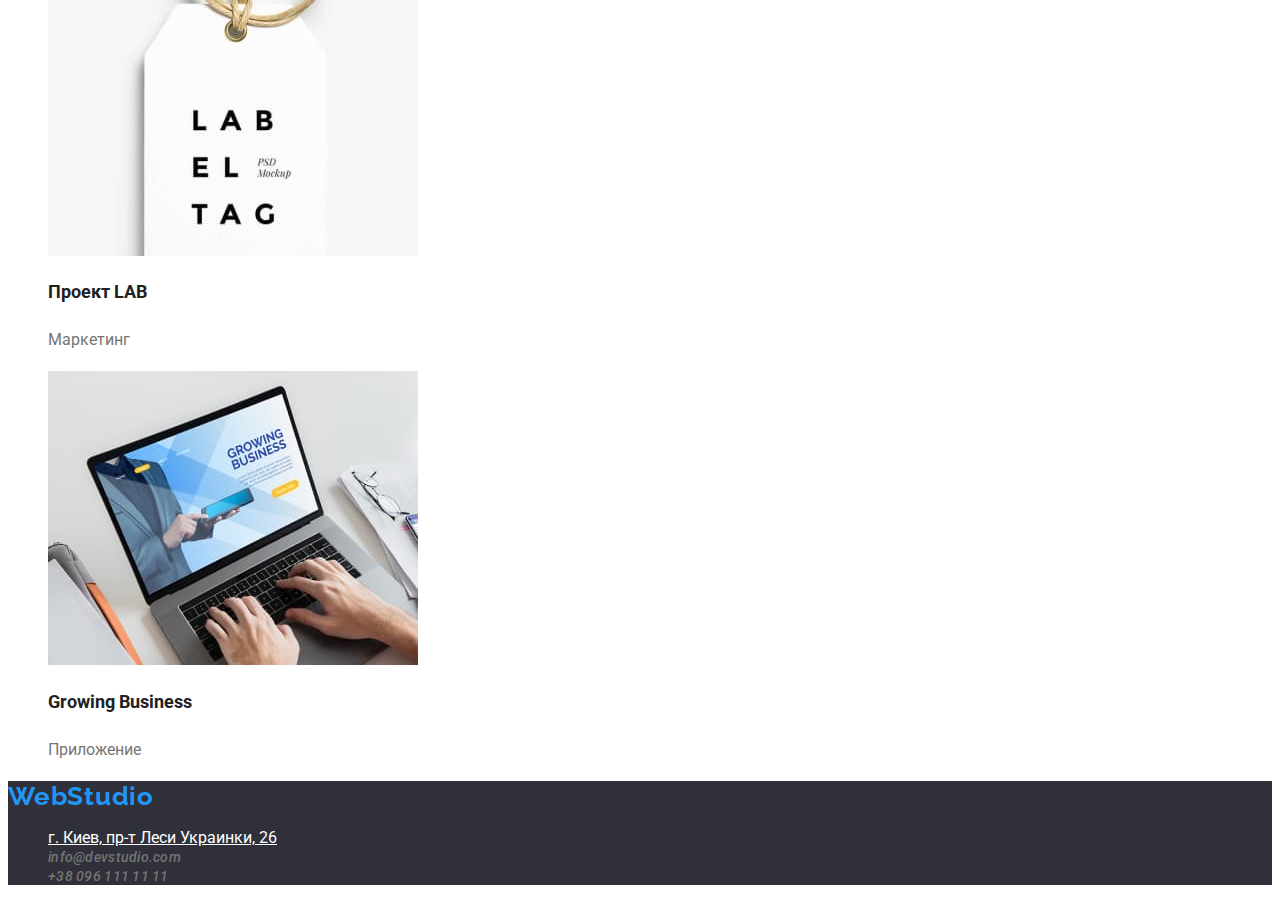
==== commit 8b5293a2: "виправила помилки за макетом" ====
--- a/portfolio.html
+++ b/portfolio.html
@@ -18,9 +18,9 @@
                 WebStudio 
             </a>
             <ul class="list">
-                <li> <a href="" class="site-nav">Studio</a></li>
-                <li> <a href="./portfolio.html" class="site-nav">Portfolio</a></li>
-                <li> <a href="" class="site-nav"> Contacts</a></li>
+                <li> <a href="./index.html" class="site-nav">Студия</a></li>
+                <li> <a href="" class="site-nav-current">Портфолио</a></li>
+                <li> <a href="" class="site-nav">Контакты</a></li>
             </ul>
         </nav>
 
@@ -31,7 +31,7 @@
 </header> 
 <main>
    <section>
-    <h1>Portfolio</h1>
+    <h1 class="visually-hidden">Portfolio</h1>
        <ul class="list">
 <li>
     <button type="button" class="button secondary current">Все</button>
@@ -96,7 +96,7 @@
    </section>
    
 </main>
-<footer>
+<footer class="adress-nav">
     <a href="" class="logo">
         WebStudio
     </a>
--- a/css/styles.css
+++ b/css/styles.css
@@ -21,6 +21,7 @@
 font-size: 26px;
 line-height: 1.2;
 letter-spacing: 0.03em;
+text-decoration: none;
  }
 
 /* site-nav */
@@ -31,6 +32,7 @@
 font-size: 14px;
 line-height: 1.14;
 letter-spacing: 0.02em;
+text-decoration: none;
 
 }
  .site-nav:hover,
@@ -38,7 +40,7 @@
      color:var(--accent-color);
  }
  .site-nav:active {
-     color: teal;
+     color: var(--accent-color);
  }
  .site-nav .link.current {
      color:var(--accent-color);
@@ -49,10 +51,24 @@
 font-size: 14px;
 line-height: 1.14;
 letter-spacing: 0.02em;
+text-decoration: none;
  }
  .auth-nav:hover,
  .auth-nav:focus {
      color:var(--accent-color);
+ }
+ .hero {
+     background-color: #2F303A;
+font-weight: 900;
+font-size: 44px;
+line-height: 1,4;
+ }
+ .visually-hidden {
+     position: absolute;
+     white-space: nowrap;
+     width: 1px;
+     overflow: hidden;
+     
  }
 
  .section-title {
@@ -108,6 +124,8 @@
      font-style: normal;
  }
  
+ .button.secondary.curent :active
+
  .button.secondary:hover,
  .button.secondary:focus {
           color:var(--primary-white-color);
@@ -115,6 +133,14 @@
 font-weight: 500;
 font-size: 16px;
 line-height: 1.6;
+cursor: pointer;
+ }
+ .button-item {
+    color: var(--primary-white-color);
+    background-color:var(--accent-color);
+    ont-weight: 700;
+font-size: 16px;
+line-height: 1.8;
  }
  
  .portfolio-picture {
@@ -128,4 +154,8 @@
 font-weight: 400;
 font-size: 16px;
 line-height: 1.8;
- }+ }
+
+.adress-nav {
+    background-color: #2F303A;
+}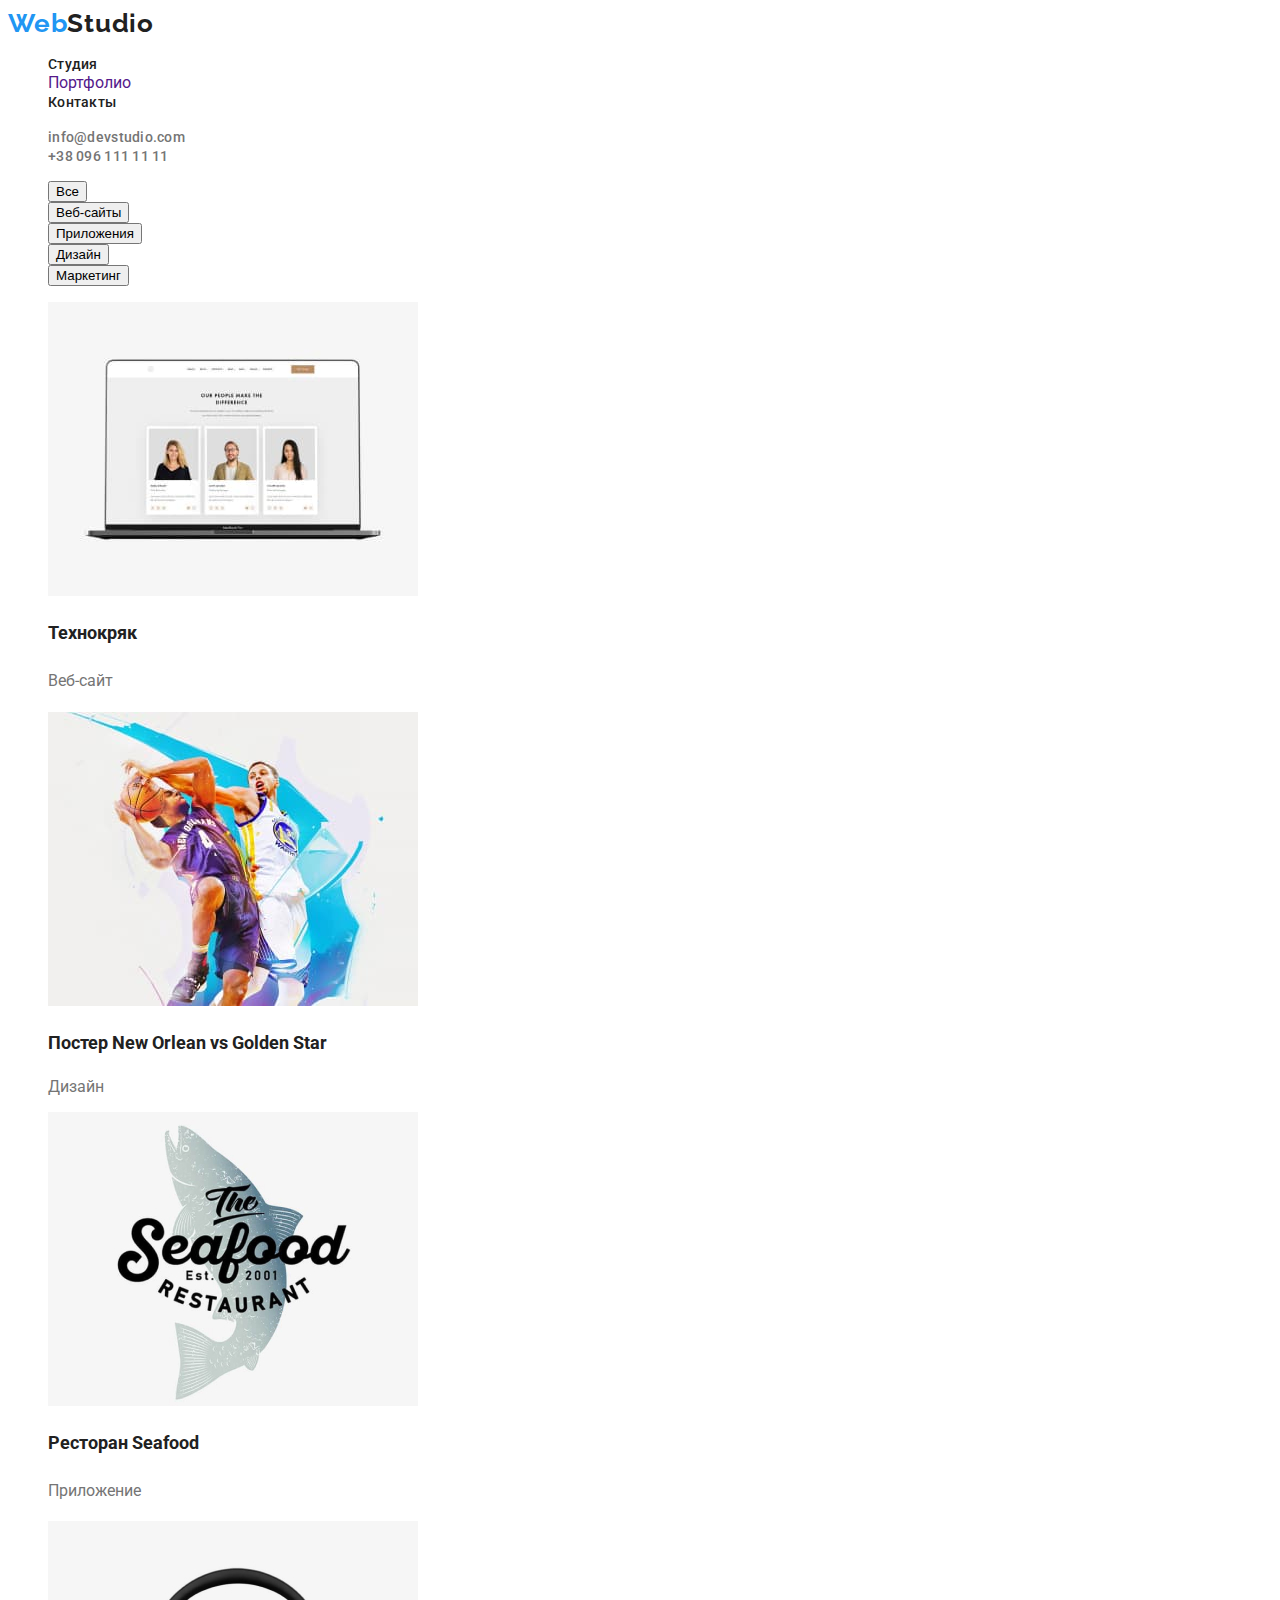
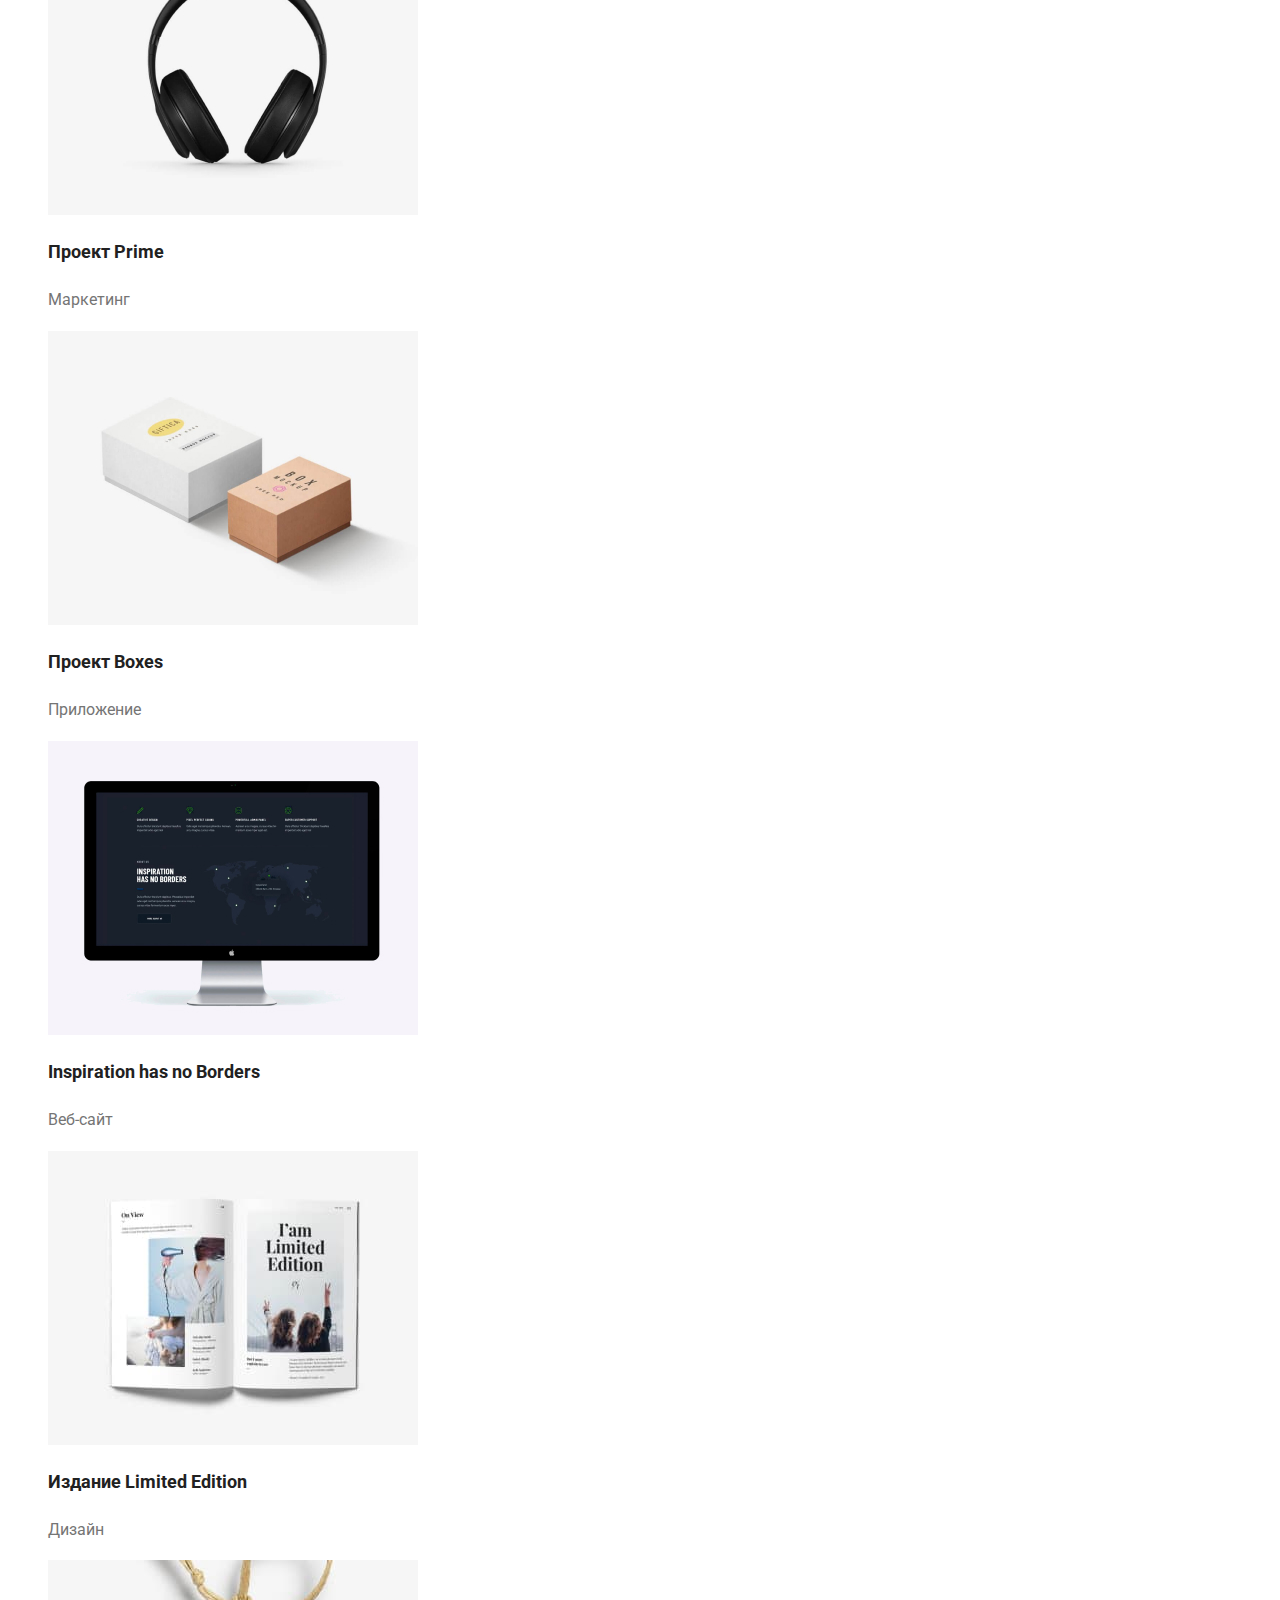
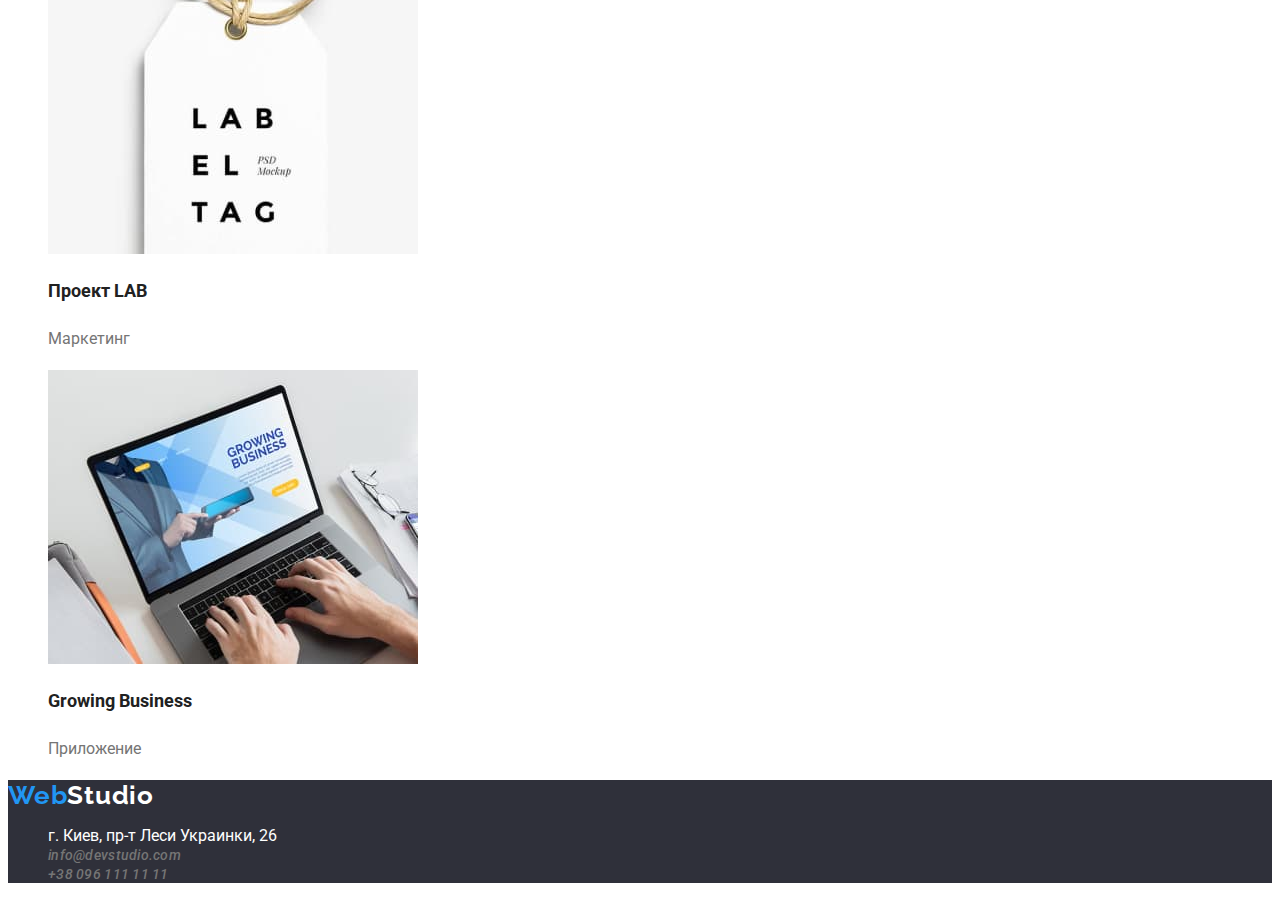
==== commit e706b9c5: "змінила колір лого" ====
--- a/portfolio.html
+++ b/portfolio.html
@@ -14,8 +14,7 @@
 
     <header class="page-header">
         <nav>
-            <a href="" class="logo"> 
-                WebStudio 
+            <a class="logo link" href=""lang="en">Web<span class="logo-accent">Studio</span> 
             </a>
             <ul class="list">
                 <li> <a href="./index.html" class="site-nav">Студия</a></li>
@@ -97,10 +96,8 @@
    
 </main>
 <footer class="adress-nav">
-    <a href="" class="logo">
-        WebStudio
+    <a class="logo link" href=""lang="en">Web<span class="logo-link-accent">Studio</span> 
     </a>
-    
    <address>
     
     <ul class="list">
--- a/css/styles.css
+++ b/css/styles.css
@@ -15,29 +15,38 @@
     list-style: none;
 }
  .logo {
-     color: var(--accent-color);
-     font-family:Raleway;
+font-family: Raleway, sans-serif;
+font-style: normal;
 font-weight: 700;
 font-size: 26px;
-line-height: 1.2;
+line-height: 1,19;
 letter-spacing: 0.03em;
+color: #2196F3;
 text-decoration: none;
  }
+ .logo-accent {
+     color: #212121;
+     text-decoration: none;
+ }
+ .logo-link-accent {
+     color: #FFFFFF;
+ }
+ 
 
 /* site-nav */
 .site-nav {
     color:#212121;
-font-style: normal;
 font-weight: 500;
 font-size: 14px;
 line-height: 1.14;
 letter-spacing: 0.02em;
-text-decoration: none;
+text-decoration:none;
 
 }
  .site-nav:hover,
  .site-nav:focus {
      color:var(--accent-color);
+     text-decoration: none;
  }
  .site-nav:active {
      color: var(--accent-color);
@@ -45,19 +54,23 @@
  .site-nav .link.current {
      color:var(--accent-color);
  }
+ .site-nav-current {
+     text-decoration: none;
+ }
  .auth-nav {
      color:var(--primary-text-color);
 font-weight: 500;
 font-size: 14px;
 line-height: 1.14;
 letter-spacing: 0.02em;
-text-decoration: none;
+text-decoration:none;
  }
  .auth-nav:hover,
  .auth-nav:focus {
      color:var(--accent-color);
  }
- .hero {
+ .hero-title
+ {
      background-color: #2F303A;
 font-weight: 900;
 font-size: 44px;
@@ -122,13 +135,16 @@
  .adress {
      color: #FFFFFF;
      font-style: normal;
+     text-decoration: none;
  }
  
- .button.secondary.curent :active
+ .button.secondary.curent :active {
+     cursor: pointer;
+ }
 
  .button.secondary:hover,
- .button.secondary:focus {
-          color:var(--primary-white-color);
+ .button.secondary:focus {      
+    color:var(--primary-white-color);
           background-color: var(--accent-color);
 font-weight: 500;
 font-size: 16px;
@@ -141,6 +157,7 @@
     ont-weight: 700;
 font-size: 16px;
 line-height: 1.8;
+cursor: pointer;
  }
  
  .portfolio-picture {
@@ -158,4 +175,4 @@
 
 .adress-nav {
     background-color: #2F303A;
-}+} 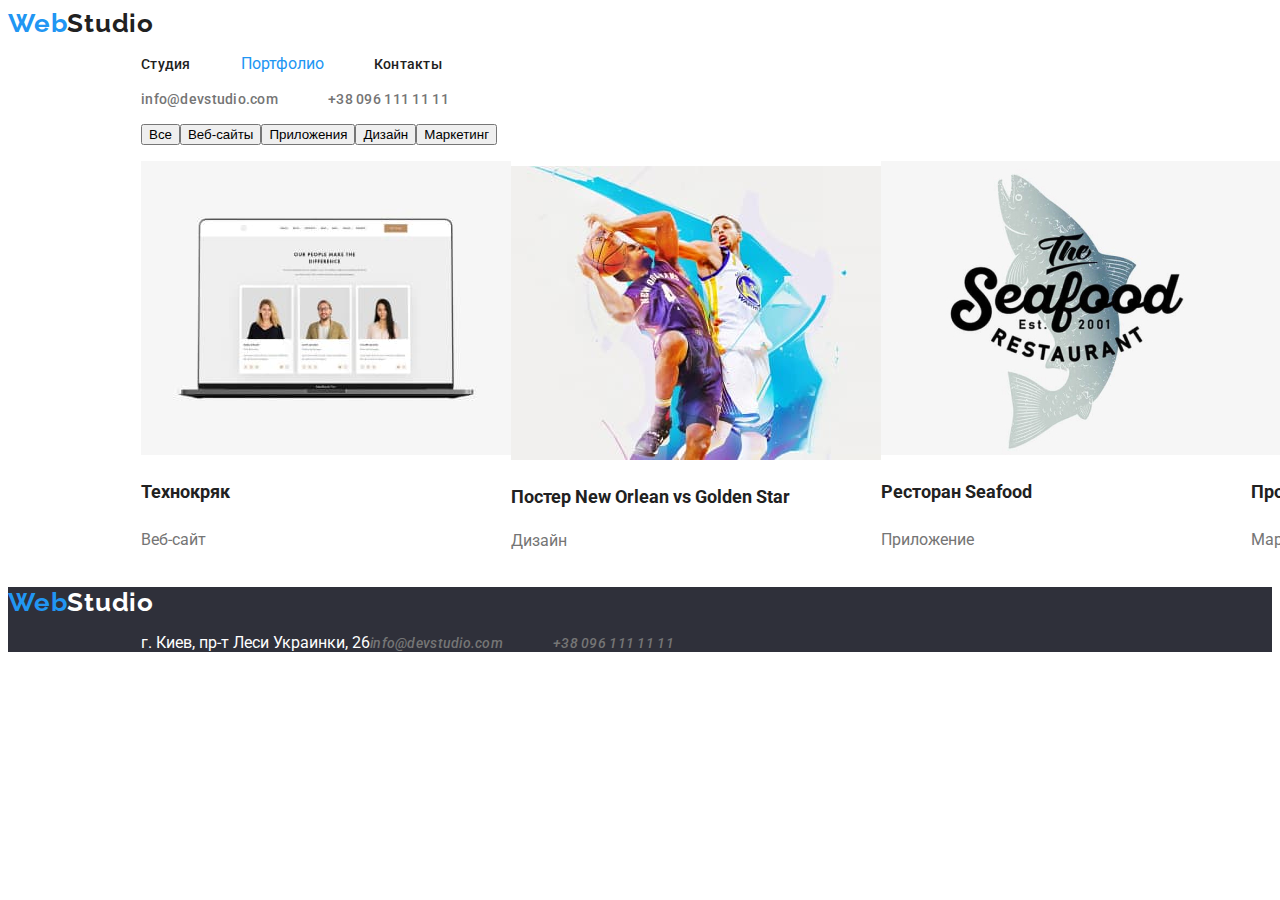
==== commit 711b282b: "редагувала за макетом" ====
--- a/portfolio.html
+++ b/portfolio.html
@@ -8,7 +8,10 @@
     <link rel="preconnect" href="https://fonts.googleapis.com">
 <link rel="preconnect" href="https://fonts.gstatic.com" crossorigin>
 <link href="https://fonts.googleapis.com/css2?family=Raleway:wght@700&family=Roboto:wght@400;500;700;900&display=swap" rel="stylesheet">
-    <link rel="stylesheet" href="./css/styles.css" /> 
+<link rel="stylesheet" href="https://cdnjs.cloudflare.com/ajax/libs/modern-normalize/1.1.0/modern-normalize.min.css"
+    integrity="sha512-wpPYUAdjBVSE4KJnH1VR1HeZfpl1ub8YT/NKx4PuQ5NmX2tKuGu6U/JRp5y+Y8XG2tV+wKQpNHVUX03MfMFn9Q=="
+    crossorigin="anonymous" referrerpolicy="no-referrer" />
+<link rel="stylesheet" href="./css/styles.css" /> 
 </head>
 <body> 
 
--- a/css/styles.css
+++ b/css/styles.css
@@ -4,6 +4,24 @@
 --accent-color:#2196F3;
 --primary-bg-color:#FFFFFF;
 --primary-white-color:#FFFFFF;
+}
+
+.conteiner {
+    width: 1170px;
+    padding-left: 15px;
+    padding-right: 15px;
+    display: flex;
+    align-items: center;
+}
+.main-nav {
+    display: flex;
+    align-items: center;
+    
+}
+.list {
+    display: flex;
+    align-items: center;
+    margin-left: 93px;
 }
 
 body {
@@ -41,6 +59,7 @@
 line-height: 1.14;
 letter-spacing: 0.02em;
 text-decoration:none;
+padding-right: 50px;
 
 }
  .site-nav:hover,
@@ -56,6 +75,8 @@
  }
  .site-nav-current {
      text-decoration: none;
+    color: var(--accent-color);
+    padding-right: 50px;
  }
  .auth-nav {
      color:var(--primary-text-color);
@@ -64,6 +85,7 @@
 line-height: 1.14;
 letter-spacing: 0.02em;
 text-decoration:none;
+padding-right: 50px;
  }
  .auth-nav:hover,
  .auth-nav:focus {
@@ -72,10 +94,13 @@
  .hero-title
  {
      background-color: #2F303A;
+     color: #FFFFFF;
 font-weight: 900;
 font-size: 44px;
 line-height: 1,4;
  }
+
+
  .visually-hidden {
      position: absolute;
      white-space: nowrap;
@@ -140,6 +165,15 @@
  
  .button.secondary.curent :active {
      cursor: pointer;
+
+ }
+ .button.secondary.curent:hover {
+    color: var(--primary-white-color);
+        background-color: var(--accent-color);
+        font-weight: 500;
+            font-size: 16px;
+            line-height: 1.6;
+
  }
 
  .button.secondary:hover,
@@ -154,10 +188,13 @@
  .button-item {
     color: var(--primary-white-color);
     background-color:var(--accent-color);
+    font-weight: 700;
     ont-weight: 700;
 font-size: 16px;
 line-height: 1.8;
 cursor: pointer;
+padding: 10px 32px;
+    
  }
  
  .portfolio-picture {
